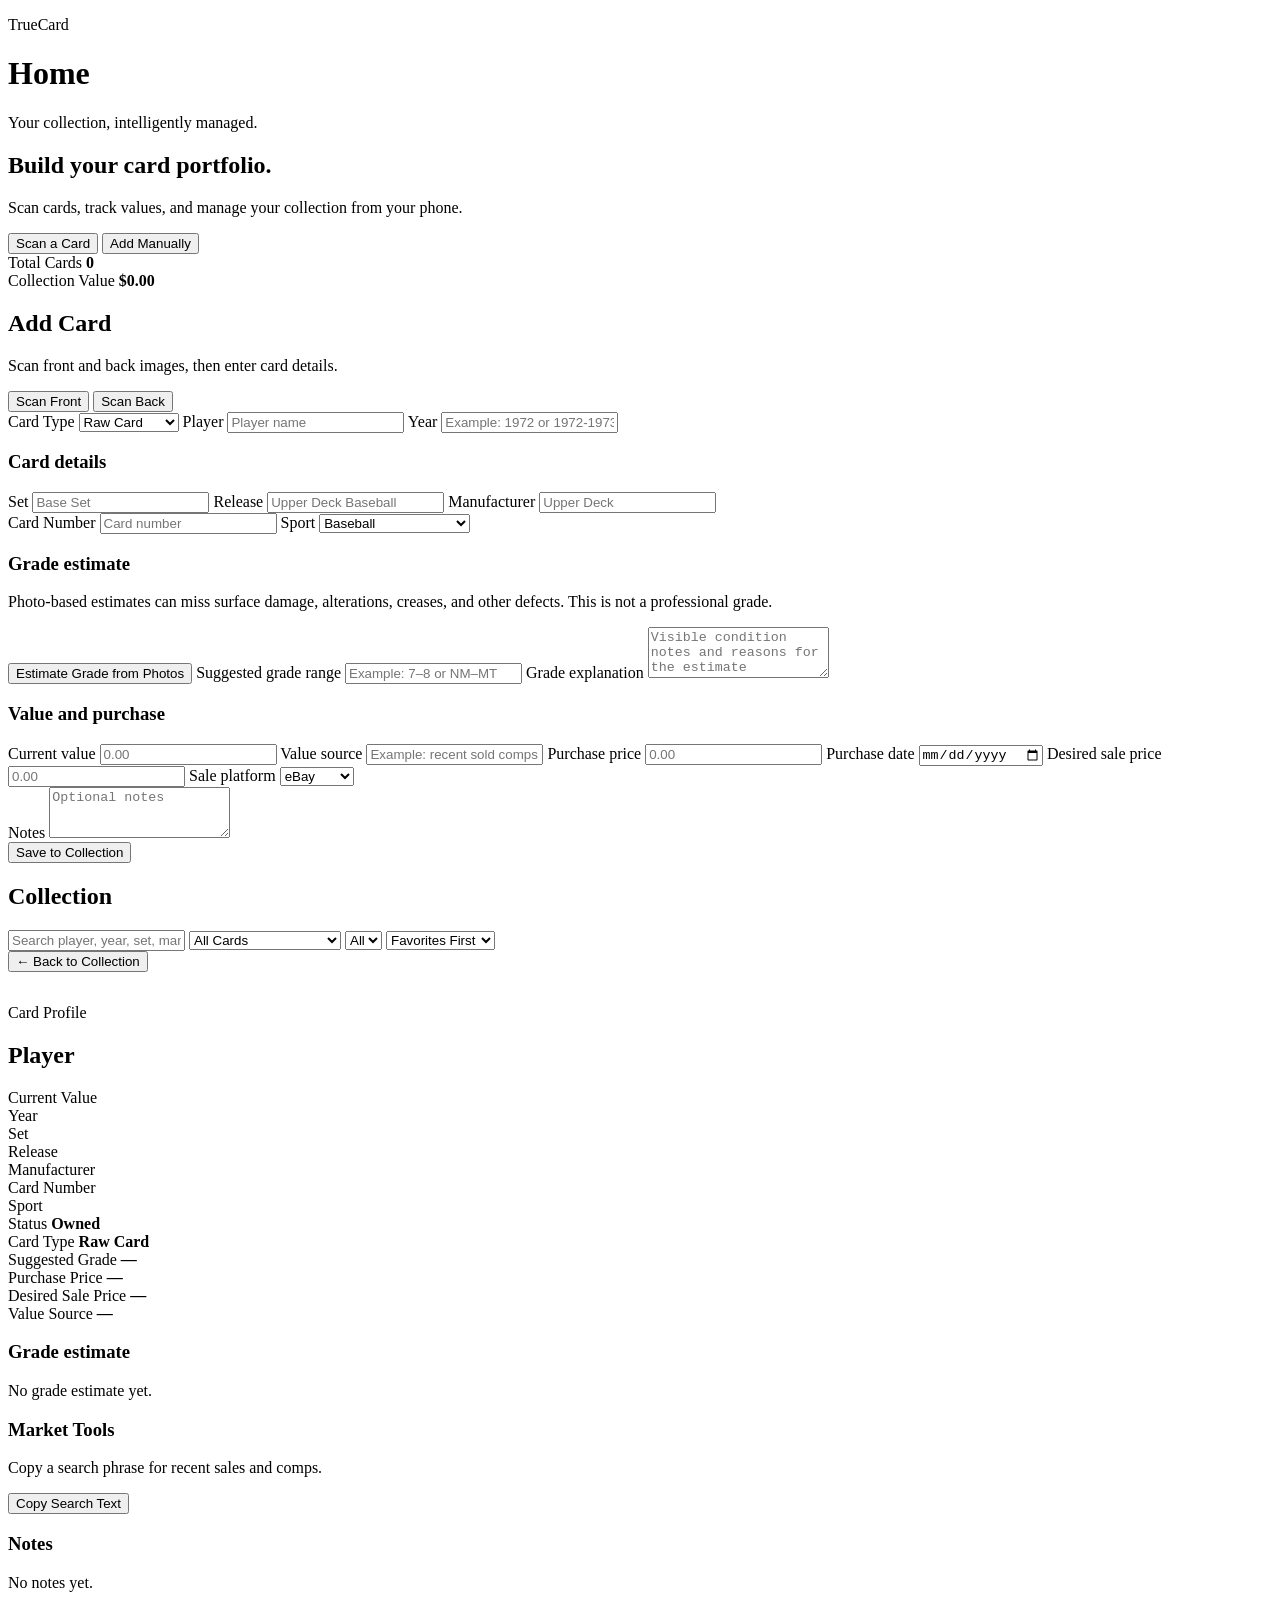
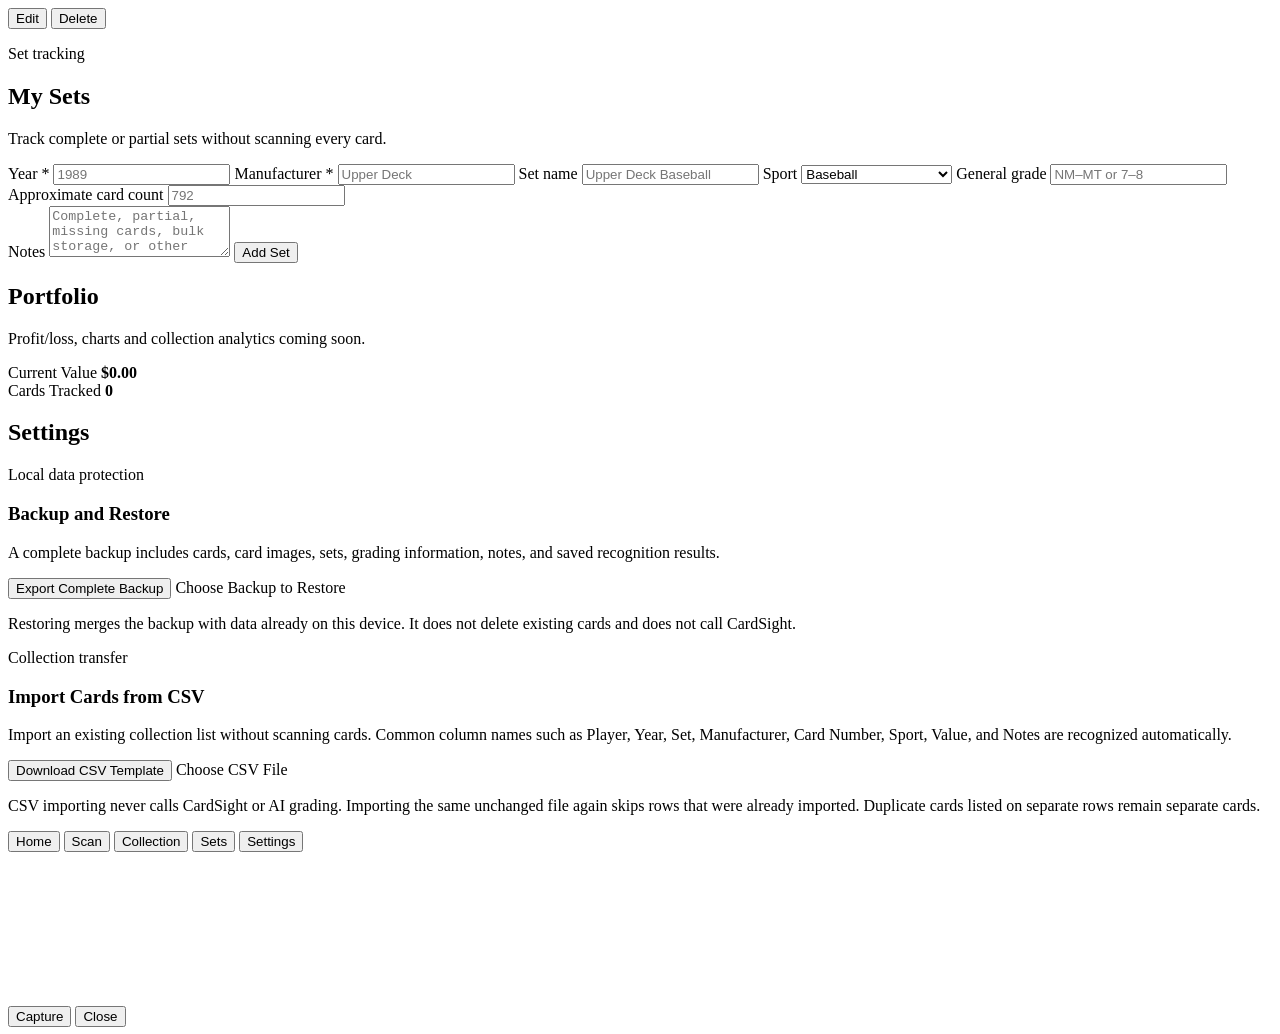
==== preview/index.html @ dc0ea155 "Add TrueCard rework preview: preview/index.html" ====
<!DOCTYPE html>
<html lang="en">
<head>
  <meta charset="UTF-8" />
  <meta name="viewport" content="width=device-width, initial-scale=1.0" />

  <title>TrueCard</title>

  <link rel="manifest" href="manifest.json" />
  <link rel="stylesheet" href="css/app.css" />
  <meta name="theme-color" content="#0f172a" />
</head>

<body>
  <div class="app-shell">

    <header class="top-bar">
      <div>
        <p class="eyebrow">TrueCard</p>
        <h1 id="screenTitle">Home</h1>
      </div>
    </header>

    <main class="screen-area">

      <!-- HOME -->

      <section id="homeScreen" class="screen active">

        <div class="hero-card">
          <p class="hero-label">Your collection, intelligently managed.</p>
          <h2>Build your card portfolio.</h2>

          <p>
            Scan cards, track values, and manage your collection from your phone.
          </p>

          <div class="home-action-buttons">

  <button class="primary-action" data-nav="scanScreen">
    Scan a Card
  </button>

  <button
    id="addManualButton"
    type="button"
    class="secondary-btn"
  >
    Add Manually
  </button>

</div>
        </div>

        <div class="stats-grid">

          <div class="stat-card">
            <span>Total Cards</span>
            <strong id="totalCards">0</strong>
          </div>

          <div class="stat-card">
            <span>Collection Value</span>
            <strong id="totalValue">$0.00</strong>
          </div>

        </div>

      </section>

      <!-- SCAN -->

      <section id="scanScreen" class="screen">

        <div class="panel">

          <h2>Add Card</h2>

          <p class="helper-text">
            Scan front and back images, then enter card details.
          </p>

          <div class="scan-row">
            <button type="button" id="scanFrontButton">Scan Front</button>
            <button type="button" id="scanBackButton">Scan Back</button>
          </div>

          <div class="preview-row">
            <img id="frontPreview" class="image-preview" hidden />
            <img id="backPreview" class="image-preview" hidden />
          </div>

          <form id="cardForm">

            <div id="recognitionStatus" class="recognition-status" hidden>
              <span class="spinner"></span>
              <span>Recognizing card...</span>
            </div>
<label class="field-label">
  Card Type
  <select id="cardType">
    <option value="raw">Raw Card</option>
    <option value="graded">Graded Card</option>
  </select>
</label>

<div id="gradedCardFields" hidden>

  <label class="field-label">
    Grading Company
    <select id="gradingCompany">
      <option value="">Select grading company</option>
      <option value="PSA">PSA</option>
      <option value="SGC">SGC</option>
      <option value="BGS">Beckett / BGS</option>
      <option value="CGC">CGC</option>
      <option value="CSG">CSG</option>
      <option value="TAG">TAG</option>
      <option value="HGA">HGA</option>
      <option value="Other">Other</option>
    </select>
  </label>

  <label class="field-label">
    Professional Grade
    <input
      id="professionalGrade"
      placeholder="Example: 10, 9.5, Authentic"
    />
  </label>

  <label class="field-label">
    Certification Number
    <input
      id="certificationNumber"
      placeholder="Certification number"
    />
  </label>

</div>
            <label class="field-label">
              Player
              <input id="player" placeholder="Player name" required />
            </label>

            <label class="field-label">
  Year
  <input
    id="year"
    placeholder="Example: 1972 or 1972-1973"
    type="text"
    inputmode="numeric"
  />
</label>

            <div class="form-section">
              <h3>Card details</h3>

              <label class="field-label">
                Set
                <input id="setName" placeholder="Base Set" />
              </label>

              <label class="field-label">
                Release
                <input id="releaseName" placeholder="Upper Deck Baseball" />
              </label>

              <label class="field-label">
                Manufacturer
                <input id="manufacturer" placeholder="Upper Deck" />
              </label>
            </div>

            <label class="field-label">
              Card Number
              <input id="cardNumber" placeholder="Card number" />
            </label>

            <label class="field-label">
              Sport
              <select id="sport">
                <option value="Baseball">Baseball</option>
                <option value="Football">Football</option>
                <option value="Basketball">Basketball</option>
                <option value="Hockey">Hockey</option>
                <option value="Soccer">Soccer</option>
                <option value="Pokemon TCG">Pokémon TCG</option>
                <option value="Magic: The Gathering">Magic: The Gathering</option>
                <option value="One Piece TCG">One Piece TCG</option>
                <option value="Other">Other</option>
              </select>
            </label>

            <div class="form-section">
              <h3>Grade estimate</h3>

              <p class="grading-disclaimer">
                Photo-based estimates can miss surface damage, alterations,
                creases, and other defects. This is not a professional grade.
              </p>

              <button id="gradeCardButton" type="button" class="grade-action">
                Estimate Grade from Photos
              </button>

              <div id="gradingStatus" class="recognition-status" hidden>
                <span class="spinner"></span>
                <span>Analyzing front and back images…</span>
              </div>

              <label class="field-label">
                Suggested grade range
                <input id="suggestedGrade" placeholder="Example: 7–8 or NM–MT" />
              </label>

              <label class="field-label">
                Grade explanation
                <textarea id="gradeExplanation" rows="3" placeholder="Visible condition notes and reasons for the estimate"></textarea>
              </label>
            </div>

            <div class="form-section">
              <h3>Value and purchase</h3>

              <div class="form-grid">
                <label class="field-label">
                  Current value
                  <input id="currentValue" placeholder="0.00" type="number" step="0.01" />
                </label>

                <label class="field-label">
                  Value source
                  <input id="valueSource" placeholder="Example: recent sold comps" />
                </label>

                <label class="field-label">
                  Purchase price
                  <input id="purchasePrice" placeholder="0.00" type="number" step="0.01" />
                </label>

                <label class="field-label">
                  Purchase date
                  <input id="purchaseDate" type="date" />
                </label>

                <label class="field-label">
                  Desired sale price
                  <input id="desiredSalePrice" placeholder="0.00" type="number" step="0.01" />
                </label>

                <label class="field-label">
                  Sale platform
                  <select id="salePlatform">
                    <option value="eBay">eBay</option>
                    <option value="WhatNot">WhatNot</option>
                    <option value="Other">Other</option>
                  </select>
                </label>
              </div>

              <label class="field-label">
                Notes
                <textarea id="notes" rows="3" placeholder="Optional notes"></textarea>
              </label>
            </div>

            <div id="recognizedCardDetails" class="recognized-card-details" hidden></div>

            <button type="submit">Save to Collection</button>

          </form>

        </div>

      </section>
            <!-- COLLECTION -->

      <section id="collectionScreen" class="screen">

        <div class="panel">

          <h2>Collection</h2>

         <div class="collection-controls">

  <input
    id="searchInput"
    placeholder="Search player, year, set, manufacturer..."
  />

  <select id="filterBy">
    <option value="all">All Cards</option>
    <option value="favorites">Favorites</option>
    <option value="wishlist">Wishlist</option>
    <option value="sold">Sold</option>
    <option value="year">Filter by Year</option>
    <option value="sport">Filter by Sport</option>
    <option value="manufacturer">Filter by Manufacturer</option>
    <option value="set">Filter by Set</option>
  </select>

  <select id="filterValue">
    <option value="">All</option>
  </select>

  <select id="sortBy">
    <option value="favorites">Favorites First</option>
    <option value="newest">Newest Added</option>
    <option value="oldest">Oldest Added</option>
    <option value="highValue">Highest Value</option>
    <option value="lowValue">Lowest Value</option>
    <option value="playerAZ">Player A–Z</option>
    <option value="playerZA">Player Z–A</option>
    <option value="yearNewest">Year Newest</option>
    <option value="yearOldest">Year Oldest</option>
  </select>

</div>

        </div>

        <div id="cardList" class="card-list"></div>

      </section>

      <!-- CARD DETAIL -->

      <section id="detailScreen" class="screen">

        <div class="panel detail-panel">

          <button
            class="secondary-btn"
            data-nav="collectionScreen"
            style="margin-bottom:16px;"
          >
            ← Back to Collection
          </button>

          <div class="detail-image-grid">

            <img
              id="detailFrontImage"
              class="card-image"
              hidden
            >

            <img
              id="detailBackImage"
              class="card-image"
              hidden
            >

          </div>

          <div class="detail-header">

            <p class="detail-label">
              Card Profile
            </p>

            <h2 id="detailPlayer">
              Player
            </h2>

            <p
              id="detailSubtitle"
              class="detail-subtitle"
            ></p>

          </div>

          <div class="detail-value-card">

            <span>Current Value</span>

            <strong id="detailValue"></strong>

          </div>

          <div class="detail-grid">

            <div>
              <span>Year</span>
              <strong id="detailYear"></strong>
            </div>

            <div>
              <span>Set</span>
              <strong id="detailSet"></strong>
            </div>

            <div>
              <span>Release</span>
              <strong id="detailRelease"></strong>
            </div>

            <div>
              <span>Manufacturer</span>
              <strong id="detailManufacturer"></strong>
            </div>

            <div>
              <span>Card Number</span>
              <strong id="detailNumber"></strong>
            </div>

            <div>
              <span>Sport</span>
              <strong id="detailSport"></strong>
            </div>

            <div>
              <span>Status</span>
              <strong id="detailStatus">
                Owned
              </strong>
            </div>
<div>
  <span>Card Type</span>
  <strong id="detailCardType">Raw Card</strong>
</div>

<div id="detailGradingCompanyRow" hidden>
  <span>Grading Company</span>
  <strong id="detailGradingCompany">—</strong>
</div>

<div id="detailGradeRow" hidden>
  <span>Professional Grade</span>
  <strong id="detailProfessionalGrade">—</strong>
</div>

<div id="detailCertificationRow" hidden>
  <span>Certification Number</span>
  <strong id="detailCertificationNumber">—</strong>
</div>

<div>
  <span>Suggested Grade</span>
  <strong id="detailSuggestedGrade">—</strong>
</div>

<div>
  <span>Purchase Price</span>
  <strong id="detailPurchasePrice">—</strong>
</div>

<div>
  <span>Desired Sale Price</span>
  <strong id="detailDesiredSalePrice">—</strong>
</div>

<div>
  <span>Value Source</span>
  <strong id="detailValueSource">—</strong>
</div>
          </div>

          <div class="detail-section">
            <h3>Grade estimate</h3>
            <p id="detailGradeExplanation" class="helper-text">
              No grade estimate yet.
            </p>
          </div>

          <div class="detail-section">

            <h3>Market Tools</h3>

            <p class="helper-text">
              Copy a search phrase for recent sales and comps.
            </p>

            <button
              id="detailCopySearchButton"
              type="button"
            >
              Copy Search Text
            </button>

          </div>

          <div class="detail-section">

            <h3>Notes</h3>

            <p
              id="detailNotes"
              class="helper-text"
            >
              No notes yet.
            </p>

          </div>

          <div id="editCardPanel" class="edit-panel" hidden>

  <label>
    Player
    <input id="editPlayer" />
  </label>

  <label>
  Year
  <input
    id="editYear"
    type="text"
    inputmode="numeric"
    placeholder="Example: 1972 or 1972-1973"
  />
</label>

  <label>
    Set
    <input id="editSetName" />
  </label>

  <label>
    Release
    <input id="editReleaseName" />
  </label>

  <label>
    Manufacturer
    <input id="editManufacturer" />
  </label>

  <label>
    Card Number
    <input id="editCardNumber" />
  </label>

  <label>
    Sport
    <select id="editSport">
      <option value="Baseball">Baseball</option>
      <option value="Football">Football</option>
      <option value="Basketball">Basketball</option>
      <option value="Hockey">Hockey</option>
      <option value="Soccer">Soccer</option>
      <option value="Pokemon TCG">Pokémon TCG</option>
      <option value="Magic: The Gathering">Magic: The Gathering</option>
      <option value="One Piece TCG">One Piece TCG</option>
      <option value="Other">Other</option>
    </select>
  </label>

  <label>
    Current Value
    <input id="editCurrentValue" type="number" step="0.01" />
  </label>

  <label>
    Value Source
    <input id="editValueSource" />
  </label>

  <label>
    Purchase Price
    <input id="editPurchasePrice" type="number" step="0.01" />
  </label>

  <label>
    Purchase Date
    <input id="editPurchaseDate" type="date" />
  </label>

  <label>
    Desired Sale Price
    <input id="editDesiredSalePrice" type="number" step="0.01" />
  </label>

  <label>
    Sale Platform
    <select id="editSalePlatform">
      <option value="eBay">eBay</option>
      <option value="WhatNot">WhatNot</option>
      <option value="Other">Other</option>
    </select>
  </label>

  <label>
    Suggested Grade
    <input id="editSuggestedGrade" />
  </label>

  <label>
    Grade Explanation
    <textarea id="editGradeExplanation" rows="3"></textarea>
  </label>
<label>
  Card Type
  <select id="editCardType">
    <option value="raw">Raw Card</option>
    <option value="graded">Graded Card</option>
  </select>
</label>

<div id="editGradedCardFields" hidden>

  <label>
    Grading Company
    <select id="editGradingCompany">
      <option value="">Select grading company</option>
      <option value="PSA">PSA</option>
      <option value="SGC">SGC</option>
      <option value="BGS">Beckett / BGS</option>
      <option value="CGC">CGC</option>
      <option value="CSG">CSG</option>
      <option value="TAG">TAG</option>
      <option value="HGA">HGA</option>
      <option value="Other">Other</option>
    </select>
  </label>

  <label>
    Professional Grade
    <input
      id="editProfessionalGrade"
      placeholder="Example: 10, 9.5, Authentic"
    />
  </label>

  <label>
    Certification Number
    <input
      id="editCertificationNumber"
      placeholder="Certification number"
    />
  </label>

</div>
  <label>
    Notes
    <textarea id="editNotes" rows="3"></textarea>
  </label>

  <button id="saveEditButton" type="button">
    Save Changes
  </button>

</div>

<div class="card-actions">

  <button id="detailEditButton">
    Edit
  </button>

  <button
    id="detailDeleteButton"
    class="delete-btn"
  >
    Delete
  </button>

</div>

        </div>

      </section>
      <!-- SETS -->

      <section id="setsScreen" class="screen">

        <div class="panel">
          <div class="section-heading">
            <div>
              <p class="detail-label">Set tracking</p>
              <h2>My Sets</h2>
            </div>
          </div>

          <p class="helper-text">
            Track complete or partial sets without scanning every card.
          </p>

          <form id="cardSetForm" class="set-form">
            <div class="form-grid">
              <label class="field-label">
                Year *
                <input id="setYear" required placeholder="1989" />
              </label>

              <label class="field-label">
                Manufacturer *
                <input id="setManufacturer" required placeholder="Upper Deck" />
              </label>

              <label class="field-label">
                Set name
                <input id="trackedSetName" placeholder="Upper Deck Baseball" />
              </label>

              <label class="field-label">
                Sport
                <select id="setSport">
                  <option value="Baseball">Baseball</option>
                  <option value="Football">Football</option>
                  <option value="Basketball">Basketball</option>
                  <option value="Hockey">Hockey</option>
                  <option value="Soccer">Soccer</option>
                  <option value="Pokemon TCG">Pokémon TCG</option>
                  <option value="Magic: The Gathering">Magic: The Gathering</option>
                  <option value="One Piece TCG">One Piece TCG</option>
                  <option value="Other">Other</option>
                </select>
              </label>

              <label class="field-label">
                General grade
                <input id="setGeneralGrade" placeholder="NM–MT or 7–8" />
              </label>

              <label class="field-label">
                Approximate card count
                <input id="setCardCount" type="number" min="0" placeholder="792" />
              </label>
            </div>

            <label class="field-label">
              Notes
              <textarea id="setNotes" rows="3" placeholder="Complete, partial, missing cards, bulk storage, or other notes"></textarea>
            </label>

            <button type="submit">Add Set</button>
          </form>
        </div>

        <div id="cardSetList" class="set-list"></div>

      </section>

            <!-- PORTFOLIO -->

      <section id="portfolioScreen" class="screen">

        <div class="panel">

          <h2>Portfolio</h2>

          <p class="helper-text">
            Profit/loss, charts and collection analytics coming soon.
          </p>

        </div>

        <div class="stats-grid">

          <div class="stat-card">
            <span>Current Value</span>
            <strong id="portfolioValue">$0.00</strong>
          </div>

          <div class="stat-card">
            <span>Cards Tracked</span>
            <strong id="portfolioCards">0</strong>
          </div>

        </div>

      </section>

      <!-- SETTINGS -->

      <section id="settingsScreen" class="screen">

        <div class="panel">

          <h2>Settings</h2>

          <div class="settings-section">
            <p class="detail-label">Local data protection</p>
            <h3>Backup and Restore</h3>

            <p class="helper-text">
              A complete backup includes cards, card images, sets,
              grading information, notes, and saved recognition results.
            </p>

            <button id="exportBackupButton" type="button">
              Export Complete Backup
            </button>

            <label class="restore-button" for="restoreBackupInput">
              Choose Backup to Restore
            </label>

            <input
              id="restoreBackupInput"
              type="file"
              accept=".json,application/json"
              hidden
            />

            <p class="settings-note">
              Restoring merges the backup with data already on this
              device. It does not delete existing cards and does not
              call CardSight.
            </p>

            <div id="backupStatus" class="backup-status" hidden></div>
          </div>

          <div class="settings-section">
            <p class="detail-label">Collection transfer</p>
            <h3>Import Cards from CSV</h3>

            <p class="helper-text">
              Import an existing collection list without scanning cards.
              Common column names such as Player, Year, Set,
              Manufacturer, Card Number, Sport, Value, and Notes
              are recognized automatically.
            </p>

            <button id="downloadCsvTemplateButton" type="button" class="secondary-btn">
              Download CSV Template
            </button>

            <label class="restore-button" for="csvImportInput">
              Choose CSV File
            </label>

            <input
              id="csvImportInput"
              type="file"
              accept=".csv,text/csv"
              hidden
            />

            <p class="settings-note">
              CSV importing never calls CardSight or AI grading.
              Importing the same unchanged file again skips rows that
              were already imported. Duplicate cards listed on
              separate rows remain separate cards.
            </p>

            <div id="csvImportStatus" class="backup-status" hidden></div>
          </div>

        </div>

      </section>

    </main>

    <nav class="bottom-nav">

      <button data-nav="homeScreen" class="active">
        Home
      </button>

      <button data-nav="scanScreen">
        Scan
      </button>

      <button data-nav="collectionScreen">
        Collection
      </button>

      <button data-nav="setsScreen">
        Sets
      </button>

      <button data-nav="settingsScreen">
        Settings
      </button>

    </nav>

  </div>

  <div id="cameraModal" class="camera-modal">

    <div class="camera-box">

      <video
        id="cameraVideo"
        autoplay
        playsinline
      ></video>

      <div class="camera-actions">

        <button
          id="captureButton"
          type="button"
        >
          Capture
        </button>

        <button
          id="closeCameraButton"
          type="button"
          class="secondary-btn"
        >
          Close
        </button>

      </div>

    </div>

  </div>

 <script src="js/database.js?v=graded-test-1"></script>
<script src="js/cardsight.js?v=graded-test-1"></script>
<script src="js/camera.js?v=graded-test-1"></script>
<script src="js/grading.js?v=base44-rework-1"></script>
<script src="js/app.js?v=base44-rework-1"></script>
</body>
</html>
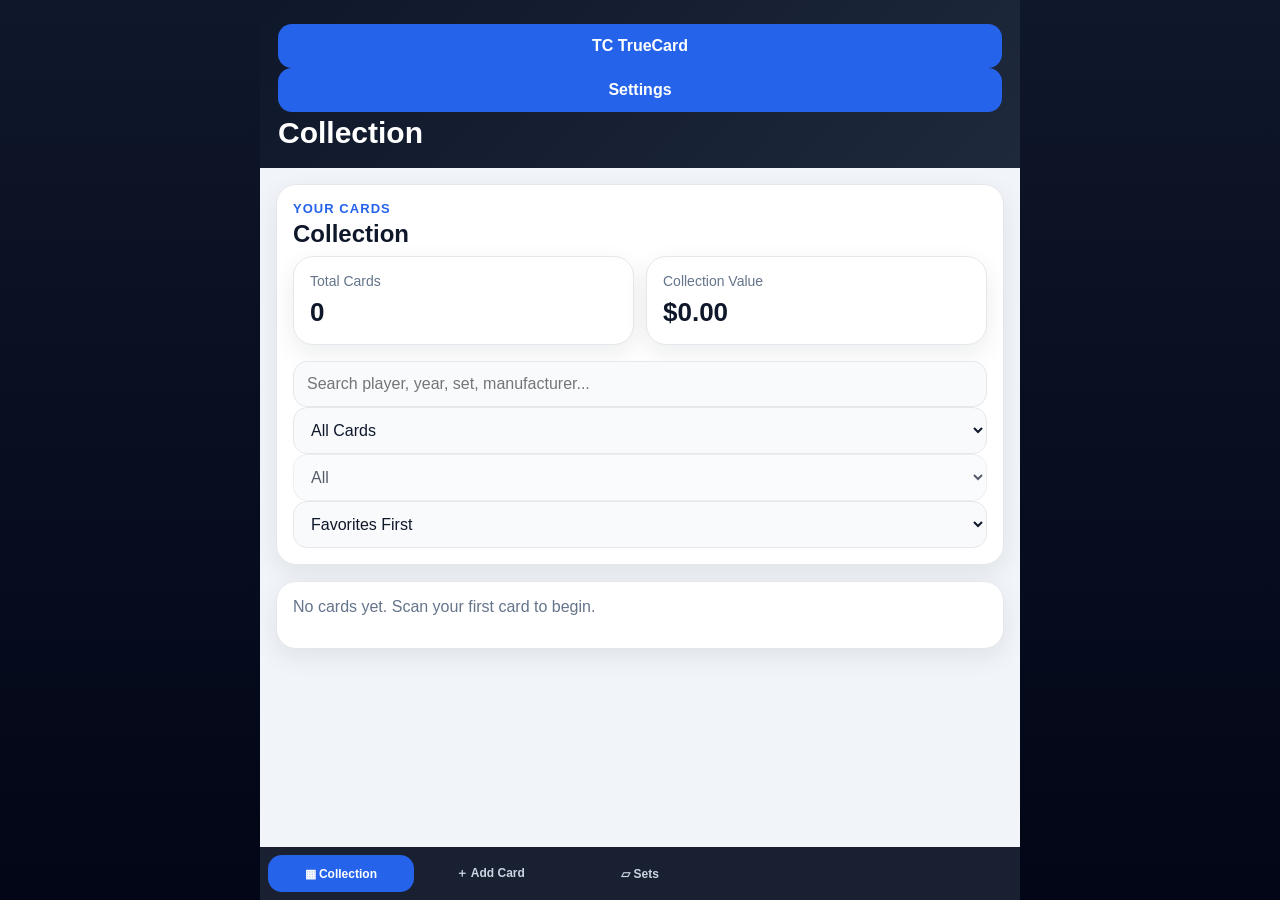
==== commit 3559b221: "Refresh Base44-style preview: preview/index.html" ====
--- a/preview/index.html
+++ b/preview/index.html
@@ -15,17 +15,23 @@
   <div class="app-shell">
 
     <header class="top-bar">
-      <div>
-        <p class="eyebrow">TrueCard</p>
-        <h1 id="screenTitle">Home</h1>
-      </div>
+      <button class="brand-button" type="button" data-nav="collectionScreen">
+        <span class="brand-mark">TC</span>
+        <span class="brand-name">TrueCard</span>
+      </button>
+
+      <button class="header-settings" type="button" data-nav="settingsScreen">
+        Settings
+      </button>
+
+      <h1 id="screenTitle" class="sr-only">Collection</h1>
     </header>
 
     <main class="screen-area">
 
       <!-- HOME -->
 
-      <section id="homeScreen" class="screen active">
+      <section id="homeScreen" class="screen">
 
         <div class="hero-card">
           <p class="hero-label">Your collection, intelligently managed.</p>
@@ -52,19 +58,7 @@
 </div>
         </div>
 
-        <div class="stats-grid">
-
-          <div class="stat-card">
-            <span>Total Cards</span>
-            <strong id="totalCards">0</strong>
-          </div>
-
-          <div class="stat-card">
-            <span>Collection Value</span>
-            <strong id="totalValue">$0.00</strong>
-          </div>
-
-        </div>
+
 
       </section>
 
@@ -276,11 +270,30 @@
       </section>
             <!-- COLLECTION -->
 
-      <section id="collectionScreen" class="screen">
+      <section id="collectionScreen" class="screen active">
 
         <div class="panel">
 
-          <h2>Collection</h2>
+          <div class="collection-heading">
+            <div>
+              <p class="detail-label">Your cards</p>
+              <h2>Collection</h2>
+            </div>
+          </div>
+
+          <div class="stats-grid">
+
+          <div class="stat-card">
+            <span>Total Cards</span>
+            <strong id="totalCards">0</strong>
+          </div>
+
+          <div class="stat-card">
+            <span>Collection Value</span>
+            <strong id="totalValue">$0.00</strong>
+          </div>
+
+        </div>
 
          <div class="collection-controls">
 
@@ -848,24 +861,19 @@
 
     <nav class="bottom-nav">
 
-      <button data-nav="homeScreen" class="active">
-        Home
+      <button data-nav="collectionScreen" class="active">
+        <span class="nav-icon">▦</span>
+        <span>Collection</span>
       </button>
 
       <button data-nav="scanScreen">
-        Scan
+        <span class="nav-icon">＋</span>
+        <span>Add Card</span>
       </button>
 
-      <button data-nav="collectionScreen">
-        Collection
-      </button>
-
       <button data-nav="setsScreen">
-        Sets
-      </button>
-
-      <button data-nav="settingsScreen">
-        Settings
+        <span class="nav-icon">▱</span>
+        <span>Sets</span>
       </button>
 
     </nav>
--- a/preview/css/app.css
+++ b/preview/css/app.css
@@ -0,0 +1,828 @@
+:root {
+  --bg: #0f172a;
+  --bg-soft: #111827;
+  --panel: #ffffff;
+  --text: #0f172a;
+  --muted: #64748b;
+  --primary: #2563eb;
+  --primary-dark: #1d4ed8;
+  --danger: #991b1b;
+  --border: #e5e7eb;
+  --soft: #f8fafc;
+}
+
+* {
+  box-sizing: border-box;
+}
+
+body {
+  margin: 0;
+  font-family: -apple-system, BlinkMacSystemFont, "Segoe UI", Arial, sans-serif;
+  background: linear-gradient(180deg, var(--bg), #020617);
+  color: var(--text);
+}
+
+.app-shell {
+  min-height: 100vh;
+  max-width: 760px;
+  margin: 0 auto;
+  background: #f1f5f9;
+  position: relative;
+  padding-bottom: 82px;
+}
+
+.top-bar {
+  background: linear-gradient(135deg, #0f172a, #1e293b);
+  color: white;
+  padding: 24px 18px 18px;
+}
+
+.eyebrow {
+  margin: 0;
+  color: #93c5fd;
+  font-size: 13px;
+  font-weight: 700;
+  letter-spacing: 0.08em;
+  text-transform: uppercase;
+}
+
+.top-bar h1 {
+  margin: 4px 0 0;
+  font-size: 30px;
+}
+
+.screen-area {
+  padding: 16px;
+}
+
+.screen {
+  display: none;
+}
+
+.screen.active {
+  display: block;
+}
+
+.hero-card {
+  color: white;
+  border-radius: 24px;
+  padding: 22px;
+  background:
+    radial-gradient(circle at top right, rgba(96,165,250,0.65), transparent 32%),
+    linear-gradient(135deg, #111827, #1e3a8a);
+  box-shadow: 0 18px 40px rgba(15, 23, 42, 0.24);
+  margin-bottom: 16px;
+}
+
+.hero-label {
+  color: #bfdbfe;
+  margin: 0 0 8px;
+  font-size: 14px;
+}
+
+.hero-card h2 {
+  margin: 0;
+  font-size: 30px;
+  line-height: 1.05;
+}
+
+.hero-card p {
+  color: #dbeafe;
+}
+
+.primary-action {
+  margin-top: 8px;
+  background: white;
+  color: #1e3a8a;
+}
+
+.stats-grid {
+  display: grid;
+  grid-template-columns: 1fr 1fr;
+  gap: 12px;
+  margin-bottom: 16px;
+}
+
+.stat-card,
+.panel,
+.collection-card {
+  background: var(--panel);
+  border: 1px solid var(--border);
+  border-radius: 20px;
+  padding: 16px;
+  box-shadow: 0 8px 24px rgba(15, 23, 42, 0.08);
+}
+
+.stat-card span {
+  display: block;
+  color: var(--muted);
+  font-size: 14px;
+}
+
+.stat-card strong {
+  display: block;
+  margin-top: 8px;
+  font-size: 26px;
+}
+
+.panel {
+  margin-bottom: 16px;
+}
+
+.panel h2 {
+  margin: 0 0 8px;
+}
+
+.helper-text {
+  color: var(--muted);
+  margin-top: 0;
+}
+
+form {
+  display: grid;
+  gap: 10px;
+}
+
+input,
+button {
+  width: 100%;
+  padding: 13px;
+  font-size: 16px;
+  border-radius: 14px;
+}
+
+input {
+  border: 1px solid var(--border);
+  background: var(--soft);
+}
+
+button {
+  border: none;
+  background: var(--primary);
+  color: white;
+  font-weight: 800;
+  cursor: pointer;
+}
+
+button:active {
+  transform: scale(0.98);
+}
+
+.scan-row,
+.preview-row {
+  display: grid;
+  grid-template-columns: 1fr 1fr;
+  gap: 10px;
+  margin-bottom: 12px;
+}
+
+.image-preview {
+  width: 100%;
+  max-height: 220px;
+  object-fit: contain;
+  border: 1px solid var(--border);
+  border-radius: 16px;
+  background: var(--soft);
+}
+
+.card-list {
+  display: grid;
+  gap: 12px;
+}
+
+.collection-card h3 {
+  margin: 0 0 6px;
+  font-size: 22px;
+}
+
+.collection-card p {
+  margin: 4px 0;
+  color: var(--muted);
+}
+
+.card-image {
+  width: 100%;
+  max-height: 280px;
+  object-fit: contain;
+  border-radius: 16px;
+  margin-bottom: 10px;
+  background: var(--soft);
+}
+
+.card-actions {
+  display: flex;
+  gap: 8px;
+  margin-top: 12px;
+  flex-wrap: wrap;
+}
+
+.card-actions button,
+.card-actions a {
+  flex: 1;
+  min-width: 30%;
+  text-align: center;
+  padding: 11px;
+  border-radius: 14px;
+  text-decoration: none;
+  font-size: 14px;
+  font-weight: 800;
+}
+
+.card-actions a {
+  background: #dbeafe;
+  color: #1e3a8a;
+}
+
+.delete-btn {
+  background: var(--danger);
+}
+
+.edit-panel {
+  margin-top: 14px;
+  padding: 14px;
+  border-radius: 18px;
+  background: #f8fafc;
+  border: 1px solid var(--border);
+}
+
+.edit-panel label {
+  display: block;
+  color: var(--muted);
+  font-size: 13px;
+  font-weight: 700;
+  margin-bottom: 10px;
+}
+
+.edit-panel input {
+  margin-top: 5px;
+}
+
+.bottom-nav {
+  position: fixed;
+  left: 50%;
+  bottom: 0;
+  transform: translateX(-50%);
+  width: 100%;
+  max-width: 760px;
+  display: grid;
+  grid-template-columns: repeat(5, 1fr);
+  gap: 4px;
+  padding: 8px;
+  background: rgba(15, 23, 42, 0.96);
+  backdrop-filter: blur(12px);
+}
+
+.bottom-nav button {
+  background: transparent;
+  color: #cbd5e1;
+  font-size: 12px;
+  padding: 10px 4px;
+  border-radius: 14px;
+}
+
+.bottom-nav button.active {
+  background: #2563eb;
+  color: white;
+}
+
+.camera-modal {
+  position: fixed;
+  inset: 0;
+  background: rgba(0,0,0,0.88);
+  display: none;
+  align-items: flex-start;
+  justify-content: center;
+  overflow-y: auto;
+  padding: max(18px, env(safe-area-inset-top)) 16px max(120px, env(safe-area-inset-bottom));
+  z-index: 999;
+}
+
+.camera-modal.open {
+  display: flex;
+}
+
+.camera-box {
+  width: 100%;
+  max-width: 720px;
+  display: flex;
+  flex-direction: column;
+  gap: 14px;
+  padding-bottom: 40px;
+}
+
+#cameraVideo {
+  width: 100%;
+  max-height: 68vh;
+  object-fit: contain;
+  border-radius: 18px;
+  background: black;
+}
+
+.camera-actions {
+  display: grid;
+  grid-template-columns: 2fr 1fr;
+  gap: 10px;
+  margin-top: 8px;
+  position: static;
+  background: rgba(15, 23, 42, 0.92);
+  padding: 10px;
+  border-radius: 18px;
+}
+
+.secondary-btn {
+  background: #475569;
+}
+
+@media (max-width: 600px) {
+  .stats-grid,
+  .scan-row,
+  .preview-row {
+    grid-template-columns: 1fr;
+  }
+
+  .hero-card h2 {
+    font-size: 26px;
+  }
+}
+.field-label {
+  display: grid;
+  gap: 6px;
+  color: var(--muted);
+  font-size: 13px;
+  font-weight: 800;
+}
+
+.field-label input {
+  color: var(--text);
+  font-weight: 700;
+}
+
+.recognition-status {
+  display: flex;
+  align-items: center;
+  gap: 10px;
+  background: #dbeafe;
+  color: #1e3a8a;
+  border: 1px solid #bfdbfe;
+  border-radius: 16px;
+  padding: 12px 14px;
+  font-weight: 800;
+}
+
+.spinner {
+  width: 18px;
+  height: 18px;
+  border: 3px solid #93c5fd;
+  border-top-color: #1d4ed8;
+  border-radius: 50%;
+  animation: spin 0.8s linear infinite;
+  flex: 0 0 auto;
+}
+
+@keyframes spin {
+  to {
+    transform: rotate(360deg);
+  }
+}
+.recognition-status[hidden] {
+  display: none !important;
+}
+
+.recognized-card-details {
+  margin: 6px 0 10px;
+  padding: 14px;
+  border: 1px solid var(--border);
+  border-radius: 18px;
+  background: var(--soft);
+}
+
+.recognized-card-details h3 {
+  margin: 0 0 10px;
+  font-size: 18px;
+  color: var(--text);
+}
+
+.recognized-card-details .detail-row {
+  display: flex;
+  justify-content: space-between;
+  gap: 12px;
+  padding: 8px 0;
+  border-bottom: 1px solid var(--border);
+}
+
+.recognized-card-details .detail-row:last-child {
+  border-bottom: none;
+}
+
+.recognized-card-details .label {
+  color: var(--muted);
+  font-size: 13px;
+  font-weight: 800;
+}
+
+.recognized-card-details .value {
+  color: var(--text);
+  font-weight: 800;
+  text-align: right;
+}
+.detail-panel {
+  display: grid;
+  gap: 16px;
+}
+
+.detail-image-grid {
+  display: grid;
+  grid-template-columns: 1fr 1fr;
+  gap: 12px;
+}
+
+.detail-header {
+  padding-top: 4px;
+}
+
+.detail-label {
+  margin: 0 0 4px;
+  color: var(--primary);
+  font-size: 13px;
+  font-weight: 900;
+  text-transform: uppercase;
+  letter-spacing: 0.08em;
+}
+
+.detail-header h2 {
+  margin: 0;
+  font-size: 30px;
+  line-height: 1.05;
+}
+
+.detail-subtitle {
+  margin: 8px 0 0;
+  color: var(--muted);
+  font-weight: 700;
+}
+
+.detail-value-card {
+  padding: 16px;
+  border-radius: 18px;
+  background: linear-gradient(135deg, #0f172a, #1e3a8a);
+  color: white;
+}
+
+.detail-value-card span {
+  display: block;
+  color: #bfdbfe;
+  font-size: 13px;
+  font-weight: 800;
+  text-transform: uppercase;
+}
+
+.detail-value-card strong {
+  display: block;
+  margin-top: 6px;
+  font-size: 28px;
+}
+
+.detail-grid {
+  display: grid;
+  grid-template-columns: 1fr 1fr;
+  gap: 10px;
+}
+
+.detail-grid div,
+.detail-section {
+  padding: 14px;
+  border: 1px solid var(--border);
+  border-radius: 16px;
+  background: var(--soft);
+}
+
+.detail-grid span {
+  display: block;
+  color: var(--muted);
+  font-size: 12px;
+  font-weight: 900;
+  text-transform: uppercase;
+  margin-bottom: 6px;
+}
+
+.detail-grid strong {
+  color: var(--text);
+  font-size: 15px;
+}
+
+.detail-section h3 {
+  margin: 0 0 6px;
+  font-size: 18px;
+}
+
+.detail-section .helper-text {
+  margin-bottom: 12px;
+}
+
+@media (max-width: 600px) {
+  .detail-image-grid,
+  .detail-grid {
+    grid-template-columns: 1fr;
+  }
+}
+
+
+select,
+textarea {
+  width: 100%;
+  padding: 13px;
+  font: inherit;
+  color: var(--text);
+  border: 1px solid var(--border);
+  border-radius: 14px;
+  background: var(--soft);
+}
+
+textarea {
+  resize: vertical;
+  min-height: 88px;
+}
+
+.form-section {
+  display: grid;
+  gap: 12px;
+  margin: 8px 0;
+  padding: 15px;
+  border: 1px solid var(--border);
+  border-radius: 18px;
+  background: #ffffff;
+}
+
+.form-section h3 {
+  margin: 0;
+  color: var(--muted);
+  font-size: 12px;
+  font-weight: 900;
+  letter-spacing: 0.08em;
+  text-transform: uppercase;
+}
+
+.form-grid {
+  display: grid;
+  grid-template-columns: 1fr 1fr;
+  gap: 12px;
+}
+
+@media (max-width: 520px) {
+  .form-grid {
+    grid-template-columns: 1fr;
+  }
+}
+
+
+.compact-card {
+  padding: 14px;
+}
+
+.compact-card-main {
+  display: grid;
+  grid-template-columns: 92px minmax(0, 1fr);
+  gap: 14px;
+  align-items: start;
+}
+
+.collection-thumbnail {
+  width: 92px;
+  height: 126px;
+  object-fit: cover;
+  border: 1px solid var(--border);
+  border-radius: 10px;
+  background: var(--soft);
+}
+
+.collection-thumbnail.placeholder {
+  display: grid;
+  place-items: center;
+  padding: 8px;
+  color: var(--muted);
+  font-size: 12px;
+  font-weight: 700;
+  text-align: center;
+}
+
+.compact-card-copy {
+  min-width: 0;
+}
+
+.compact-card-heading {
+  display: flex;
+  align-items: flex-start;
+  justify-content: space-between;
+  gap: 10px;
+}
+
+.compact-card-heading h3 {
+  margin: 2px 0 0;
+  font-size: 19px;
+  line-height: 1.15;
+}
+
+.compact-card-kicker {
+  margin: 0;
+  color: var(--muted);
+  font-size: 11px;
+  font-weight: 800;
+  letter-spacing: 0.04em;
+  text-transform: uppercase;
+}
+
+.compact-card-value {
+  flex: 0 0 auto;
+  color: var(--primary-dark);
+  font-size: 15px;
+}
+
+.compact-card-set {
+  margin: 8px 0 !important;
+  font-size: 13px;
+  line-height: 1.35;
+}
+
+.compact-card-badges {
+  display: flex;
+  flex-wrap: wrap;
+  gap: 6px;
+}
+
+.compact-card-badges span {
+  padding: 5px 8px;
+  border-radius: 999px;
+  background: #e2e8f0;
+  color: #334155;
+  font-size: 11px;
+  font-weight: 800;
+}
+
+.compact-actions {
+  margin-top: 12px;
+}
+
+@media (max-width: 390px) {
+  .compact-card-main {
+    grid-template-columns: 76px minmax(0, 1fr);
+    gap: 10px;
+  }
+
+  .collection-thumbnail {
+    width: 76px;
+    height: 106px;
+  }
+
+  .compact-card-heading {
+    display: block;
+  }
+
+  .compact-card-value {
+    display: block;
+    margin-top: 5px;
+  }
+}
+
+
+.section-heading {
+  display: flex;
+  align-items: flex-start;
+  justify-content: space-between;
+  gap: 12px;
+}
+
+.section-heading h2 {
+  margin: 2px 0 0;
+}
+
+.set-form {
+  margin-top: 18px;
+}
+
+.set-list {
+  display: grid;
+  gap: 12px;
+}
+
+.set-card {
+  padding: 16px;
+  border: 1px solid var(--border);
+  border-radius: 20px;
+  background: var(--panel);
+  box-shadow: 0 8px 24px rgba(15, 23, 42, 0.08);
+}
+
+.set-card-heading {
+  display: flex;
+  align-items: flex-start;
+  justify-content: space-between;
+  gap: 12px;
+}
+
+.set-card-heading h3 {
+  margin: 2px 0 4px;
+  font-size: 20px;
+}
+
+.set-card-heading p {
+  margin: 0;
+  color: var(--muted);
+}
+
+.set-card-heading > strong {
+  flex: 0 0 auto;
+  color: var(--primary-dark);
+  font-size: 14px;
+}
+
+.set-notes {
+  margin: 12px 0 0;
+  padding: 12px;
+  border-radius: 12px;
+  background: var(--soft);
+  color: #475569;
+  font-size: 14px;
+  line-height: 1.45;
+}
+
+.set-delete {
+  width: auto;
+  margin-top: 12px;
+  padding: 9px 12px;
+  font-size: 13px;
+}
+
+
+.grading-disclaimer {
+  margin: 0;
+  padding: 11px 12px;
+  border: 1px solid #fde68a;
+  border-radius: 12px;
+  background: #fffbeb;
+  color: #92400e;
+  font-size: 13px;
+  line-height: 1.45;
+}
+
+.grade-action {
+  background: linear-gradient(135deg, #4f46e5, #2563eb);
+}
+
+.grade-action:disabled {
+  cursor: wait;
+  opacity: 0.65;
+}
+
+
+.settings-section {
+  display: grid;
+  gap: 12px;
+  margin-top: 14px;
+  padding: 16px;
+  border: 1px solid var(--border);
+  border-radius: 18px;
+  background: var(--soft);
+}
+
+.settings-section h3 {
+  margin: -8px 0 0;
+  font-size: 20px;
+}
+
+.restore-button {
+  display: block;
+  width: 100%;
+  padding: 13px;
+  border: 1px solid var(--primary);
+  border-radius: 14px;
+  background: #ffffff;
+  color: var(--primary-dark);
+  font-size: 16px;
+  font-weight: 800;
+  text-align: center;
+  cursor: pointer;
+}
+
+.settings-note {
+  margin: 0;
+  color: var(--muted);
+  font-size: 13px;
+  line-height: 1.45;
+}
+
+.backup-status {
+  padding: 12px;
+  border: 1px solid #bbf7d0;
+  border-radius: 12px;
+  background: #f0fdf4;
+  color: #166534;
+  font-size: 13px;
+  font-weight: 700;
+  line-height: 1.45;
+}
+
+.backup-status.error {
+  border-color: #fecaca;
+  background: #fef2f2;
+  color: #991b1b;
+}
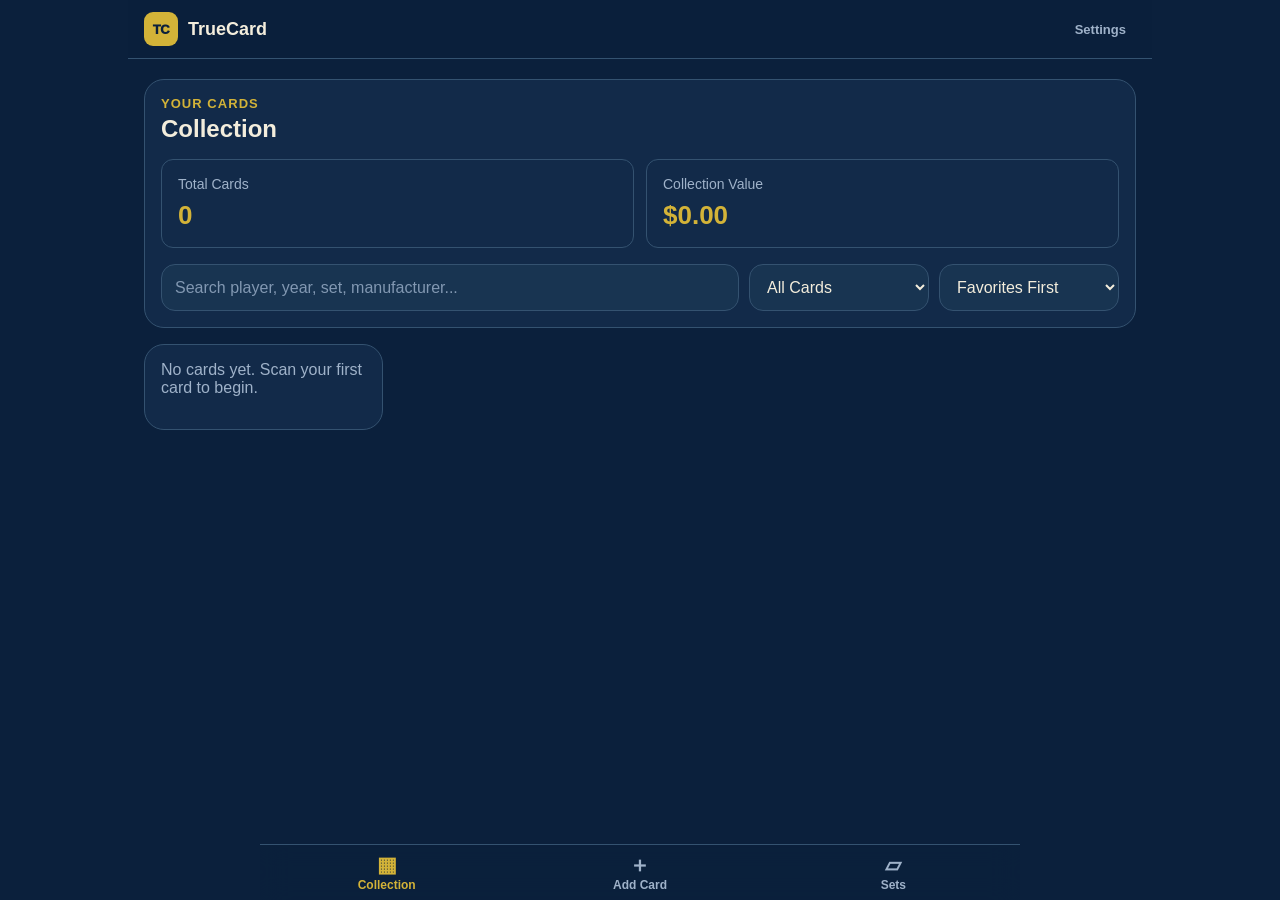
==== commit d539d7b6: "Refresh preview script after card detail fix" ====
--- a/preview/index.html
+++ b/preview/index.html
@@ -917,6 +917,6 @@
 <script src="js/cardsight.js?v=graded-test-1"></script>
 <script src="js/camera.js?v=graded-test-1"></script>
 <script src="js/grading.js?v=base44-rework-1"></script>
-<script src="js/app.js?v=base44-rework-1"></script>
+<script src="js/app.js?v=card-detail-fix-1"></script>
 </body>
 </html>
--- a/preview/css/app.css
+++ b/preview/css/app.css
@@ -826,3 +826,363 @@
   background: #fef2f2;
   color: #991b1b;
 }
+
+
+/* Base44 visual system */
+:root {
+  --bg: #0b203c;
+  --bg-soft: #102846;
+  --panel: #122a49;
+  --text: #f3eddc;
+  --muted: #9fb2c9;
+  --primary: #d3b338;
+  --primary-dark: #e2c451;
+  --danger: #dc4545;
+  --border: #345270;
+  --soft: #193655;
+}
+
+html {
+  background: var(--bg);
+}
+
+body {
+  min-height: 100vh;
+  background: var(--bg);
+  color: var(--text);
+}
+
+.app-shell {
+  max-width: 1024px;
+  min-height: 100vh;
+  padding-bottom: 78px;
+  background: var(--bg);
+}
+
+.top-bar {
+  position: sticky;
+  top: 0;
+  z-index: 30;
+  display: flex;
+  align-items: center;
+  justify-content: space-between;
+  padding: 12px 16px;
+  border-bottom: 1px solid var(--border);
+  background: rgba(11, 32, 60, 0.92);
+  backdrop-filter: blur(14px);
+}
+
+.brand-button,
+.header-settings {
+  width: auto;
+  padding: 0;
+  background: transparent;
+  color: var(--text);
+}
+
+.brand-button {
+  display: inline-flex;
+  align-items: center;
+  gap: 10px;
+}
+
+.brand-mark {
+  display: grid;
+  width: 34px;
+  height: 34px;
+  place-items: center;
+  border-radius: 9px;
+  background: var(--primary);
+  color: var(--bg);
+  font-size: 13px;
+  font-weight: 950;
+  letter-spacing: -0.04em;
+}
+
+.brand-name {
+  font-size: 18px;
+  font-weight: 850;
+}
+
+.header-settings {
+  padding: 8px 10px;
+  color: var(--muted);
+  font-size: 13px;
+}
+
+.sr-only {
+  position: absolute;
+  width: 1px;
+  height: 1px;
+  padding: 0;
+  overflow: hidden;
+  clip: rect(0, 0, 0, 0);
+  white-space: nowrap;
+  border: 0;
+}
+
+.screen-area {
+  max-width: 1024px;
+  margin: 0 auto;
+  padding: 20px 16px 28px;
+}
+
+.hero-card {
+  background: var(--panel);
+  border: 1px solid var(--border);
+  box-shadow: none;
+}
+
+.panel,
+.stat-card,
+.collection-card,
+.set-card {
+  color: var(--text);
+  background: var(--panel);
+  border-color: var(--border);
+  box-shadow: none;
+}
+
+.panel h2,
+.panel h3,
+.collection-card h3,
+.set-card h3,
+.detail-header h2,
+.detail-grid strong,
+.detail-section h3 {
+  color: var(--text);
+}
+
+.helper-text,
+.collection-card p,
+.set-card-heading p,
+.detail-subtitle,
+.settings-note,
+.field-label,
+.edit-panel label {
+  color: var(--muted);
+}
+
+.detail-label,
+.compact-card-value,
+.set-card-heading > strong {
+  color: var(--primary);
+}
+
+.stats-grid {
+  margin: 16px 0;
+}
+
+.stat-card {
+  border-radius: 12px;
+}
+
+.stat-card span {
+  color: var(--muted);
+}
+
+.stat-card strong {
+  color: var(--primary);
+}
+
+.collection-heading h2 {
+  margin: 2px 0 0;
+}
+
+.collection-controls {
+  display: grid;
+  grid-template-columns: minmax(0, 1fr) 180px 180px;
+  gap: 10px;
+}
+
+.collection-controls #filterValue {
+  display: none;
+}
+
+input,
+select,
+textarea {
+  color: var(--text);
+  background: #183451;
+  border-color: var(--border);
+}
+
+input::placeholder,
+textarea::placeholder {
+  color: #8298b2;
+}
+
+button {
+  color: var(--bg);
+  background: var(--primary);
+}
+
+.secondary-btn {
+  color: var(--text);
+  background: var(--secondary, #1b3b5b);
+  border: 1px solid var(--border);
+}
+
+.form-section,
+.edit-panel,
+.detail-grid div,
+.detail-section,
+.settings-section,
+.set-notes,
+.recognized-card-details {
+  color: var(--text);
+  background: var(--panel);
+  border-color: var(--border);
+}
+
+.form-section h3 {
+  color: var(--muted);
+}
+
+.compact-card-badges span {
+  color: #dce7f3;
+  background: #244564;
+}
+
+.bottom-nav {
+  grid-template-columns: repeat(3, 1fr);
+  gap: 0;
+  padding: 0;
+  border-top: 1px solid var(--border);
+  background: rgba(11, 32, 60, 0.94);
+  backdrop-filter: blur(14px);
+}
+
+.bottom-nav button {
+  display: flex;
+  flex-direction: column;
+  align-items: center;
+  gap: 3px;
+  color: var(--muted);
+  padding: 9px 4px 8px;
+  border-radius: 0;
+  font-size: 12px;
+  font-weight: 600;
+}
+
+.bottom-nav button.active {
+  color: var(--primary);
+  background: transparent;
+}
+
+.nav-icon {
+  font-size: 21px;
+  line-height: 1;
+}
+
+.restore-button {
+  color: var(--primary);
+  background: transparent;
+  border-color: var(--primary);
+}
+
+.detail-value-card {
+  background: #183451;
+  border: 1px solid var(--border);
+}
+
+@media (max-width: 700px) {
+  .collection-controls {
+    grid-template-columns: 1fr 1fr;
+  }
+
+  .collection-controls #searchInput {
+    grid-column: 1 / -1;
+  }
+}
+
+
+.card-list {
+  grid-template-columns: repeat(2, minmax(0, 1fr));
+  gap: 12px;
+}
+
+.collection-tile {
+  padding: 0;
+  overflow: hidden;
+  border-radius: 12px;
+  transition:
+    transform 160ms ease,
+    border-color 160ms ease;
+}
+
+.collection-tile:hover {
+  transform: translateY(-2px);
+  border-color: rgba(211, 179, 56, 0.65);
+}
+
+.tile-button {
+  display: block;
+  width: 100%;
+  padding: 0;
+  color: inherit;
+  background: transparent;
+  text-align: left;
+  border-radius: 0;
+}
+
+.tile-image-frame {
+  aspect-ratio: 3 / 4;
+  overflow: hidden;
+  background: var(--soft);
+}
+
+.tile-image {
+  width: 100%;
+  height: 100%;
+  object-fit: cover;
+}
+
+.tile-placeholder {
+  display: grid;
+  place-items: center;
+  padding: 14px;
+  color: var(--muted);
+  font-size: 12px;
+  text-align: center;
+}
+
+.tile-copy {
+  padding: 9px;
+}
+
+.tile-player {
+  margin: 0;
+  overflow: hidden;
+  color: var(--text);
+  font-size: 14px;
+  font-weight: 700;
+  text-overflow: ellipsis;
+  white-space: nowrap;
+}
+
+.tile-meta {
+  display: flex;
+  align-items: center;
+  justify-content: space-between;
+  gap: 8px;
+  margin-top: 4px;
+  color: var(--muted);
+  font-size: 12px;
+}
+
+.tile-meta strong {
+  color: var(--primary);
+}
+
+@media (min-width: 640px) {
+  .card-list {
+    grid-template-columns: repeat(3, minmax(0, 1fr));
+  }
+}
+
+@media (min-width: 820px) {
+  .card-list {
+    grid-template-columns: repeat(4, minmax(0, 1fr));
+  }
+}
